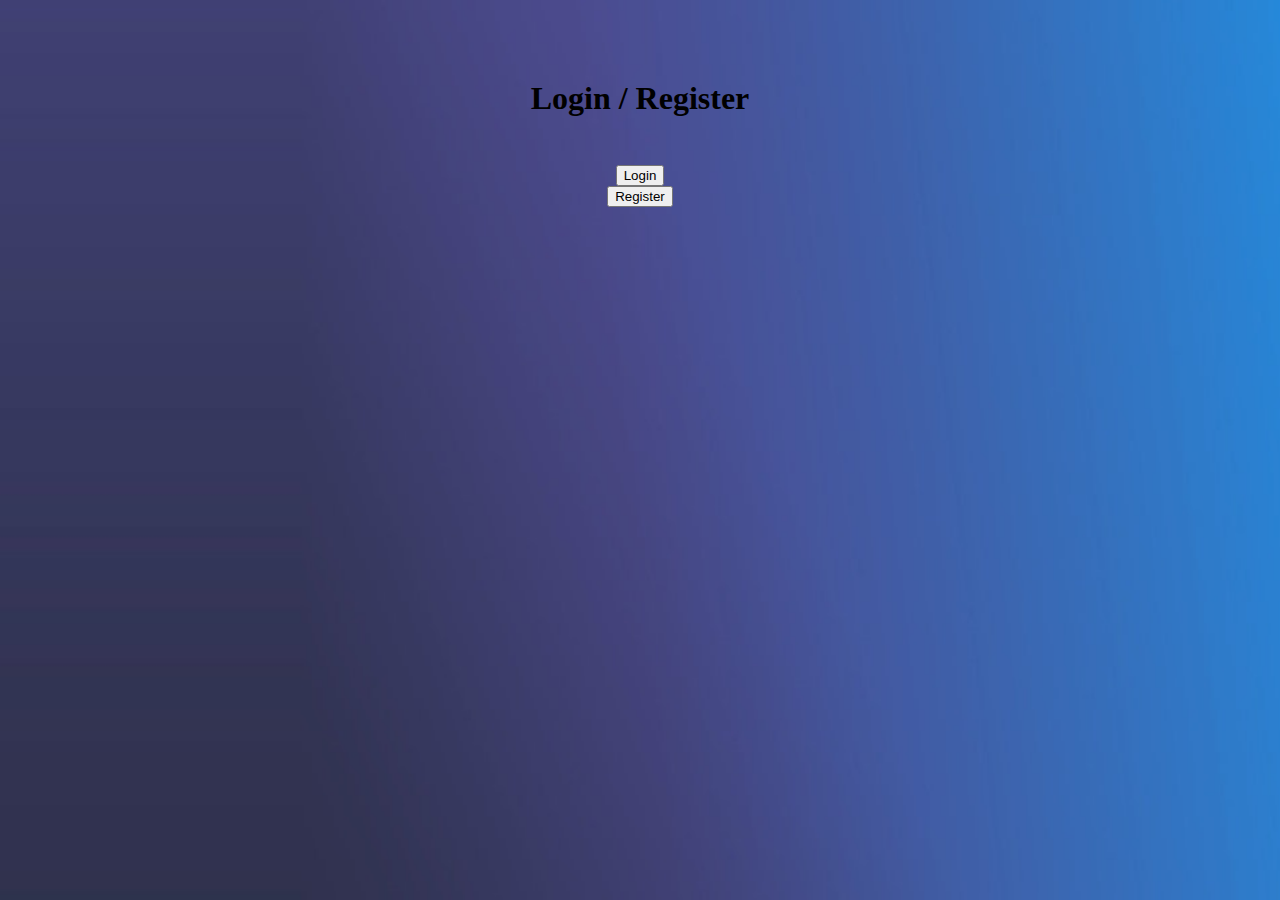
==== index.html @ dc08acab "First Commit" ====
<!DOCTYPE html>
<html>
<head>
  <title>Notes App</title>

  <!-- CSS only -->
  <link rel="stylesheet" href="indexstyle.css">
  <link rel="stylesheet" href="https://cdn.jsdelivr.net/npm/bootstrap@4.5.3/dist/css/bootstrap.min.css" integrity="sha384-TX8t27EcRE3e/ihU7zmQxVncDAy5uIKz4rEkgIXeMed4M0jlfIDPvg6uqKI2xXr2" crossorigin="anonymous">
  <link rel="stylesheet" type="text/css" href="https://stackpath.bootstrapcdn.com/font-awesome/4.7.0/css/font-awesome.min.css">
  
  <!-- jQuery and JS Bundle w/ Popper.js -->
  <script src="https://code.jquery.com/jquery-3.5.1.min.js" integrity="sha256-9/aliU8dGd2tb6OSsuzixeV4y/faTqgFtohetphbbj0=" crossorigin="anonymous"></script>
  <script src="https://cdn.jsdelivr.net/npm/bootstrap@4.5.3/dist/js/bootstrap.bundle.min.js" integrity="sha384-ho+j7jyWK8fNQe+A12Hb8AhRq26LrZ/JpcUGGOn+Y7RsweNrtN/tE3MoK7ZeZDyx" crossorigin="anonymous"></script>
  
  <script type="text/javascript" src="app.js"></script>

</head>

<body>

<h1 class="heading" style="text-align: center; margin-bottom: 3rem;">Login / Register</h1>

<div style="text-align: center;">
  <form action="login.html" method="post">
    <div class="form-group">
      <button type="login1" name ="login1" class="btn btn-primary">Login</button>
    </div>
  </form>
  <form action="" method="post">
    <div class="form-group">
      <button type="register1" name ="register1" class="btn btn-primary">Register</button>
    </div>
  </form>
</div>

</body>
</html>
---- indexstyle.css ----
.heading{
	text-align: center;
	margin-top: 5rem;
}
body{
  background-image: url('bg_image_esdeath.jpg');
  background-repeat: no-repeat;
  background-attachment: fixed;
  background-size: cover;
}
.alert{
	padding: 20px;
	background-color: gray;
	color: white;
	margin-bottom: 15px;
}

.closebtn{
	margin-left: 15px;
	color: white;
	font-weight: bold;
	float: right;
	font-size: 22px;
	line-height: 20px;
	cursor: pointer;
	transition: 0.3s;
}
.closebtn:hover{
	color: black;
}
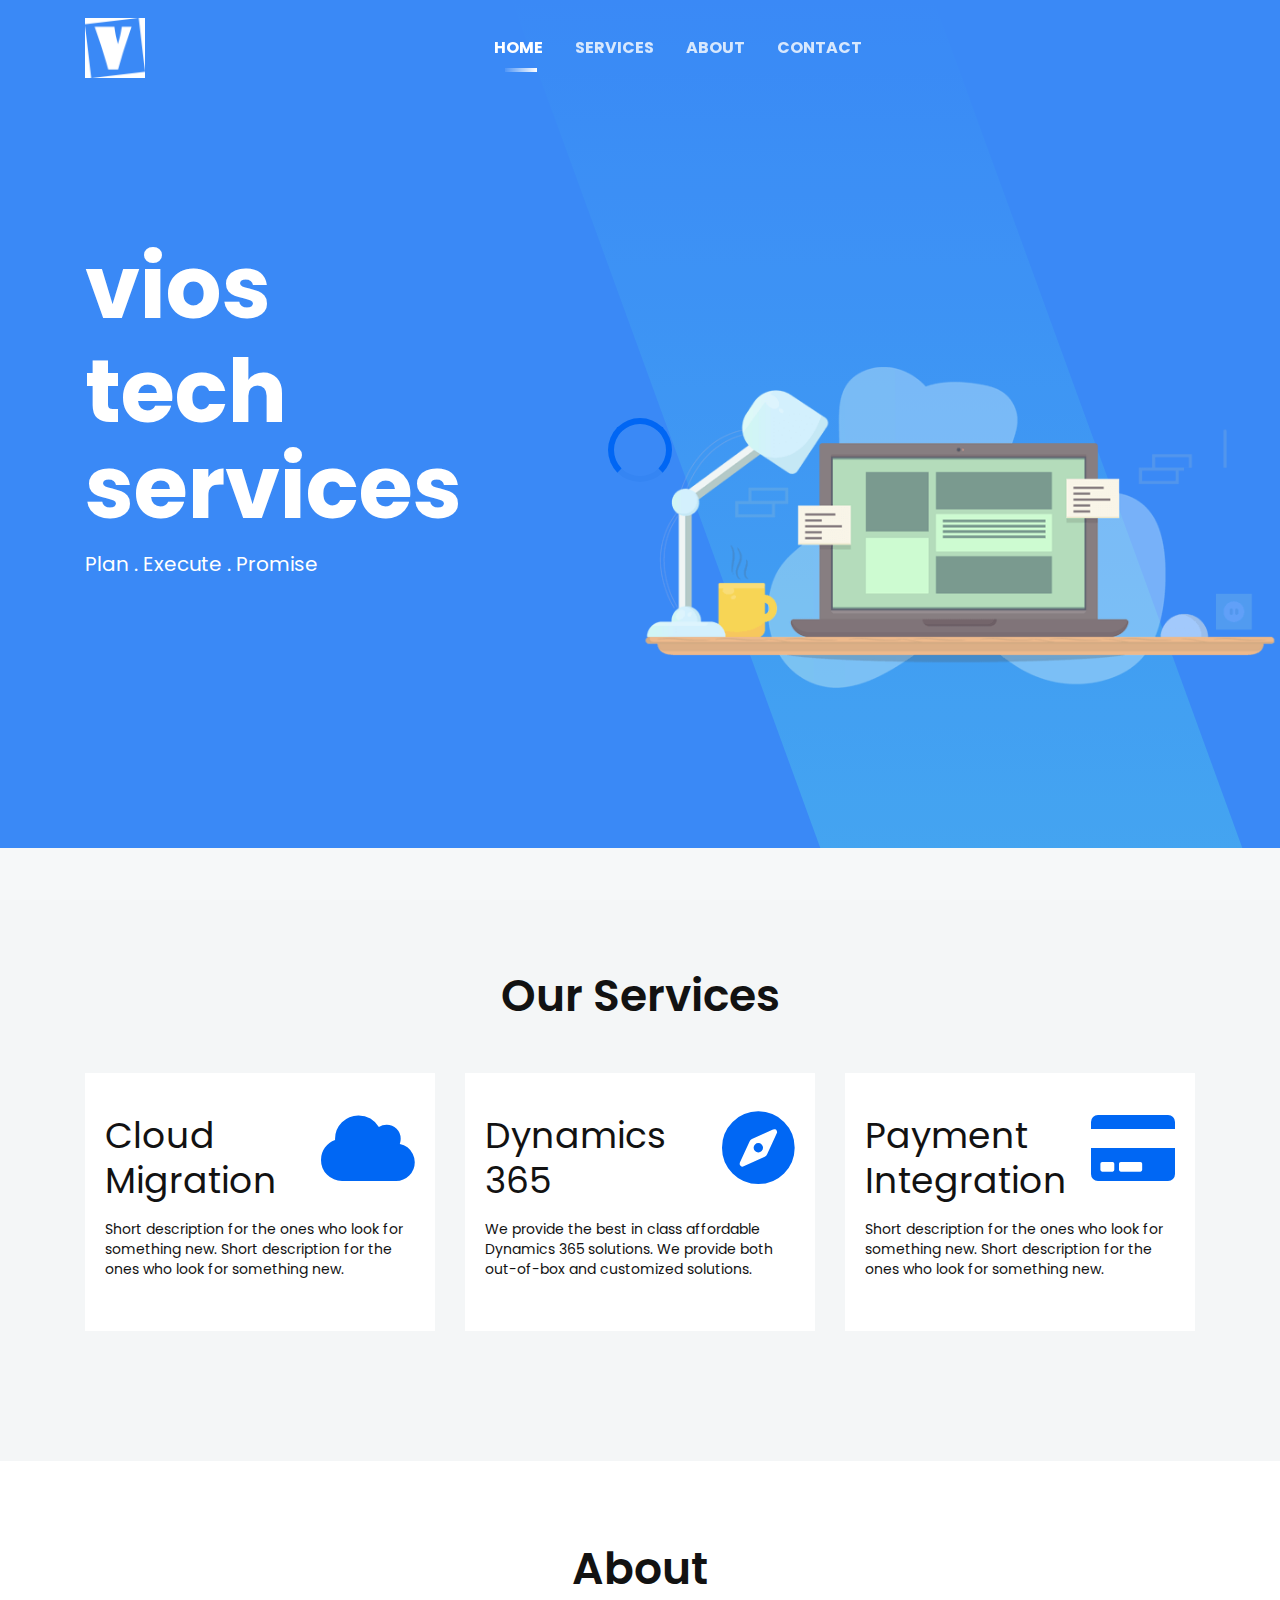
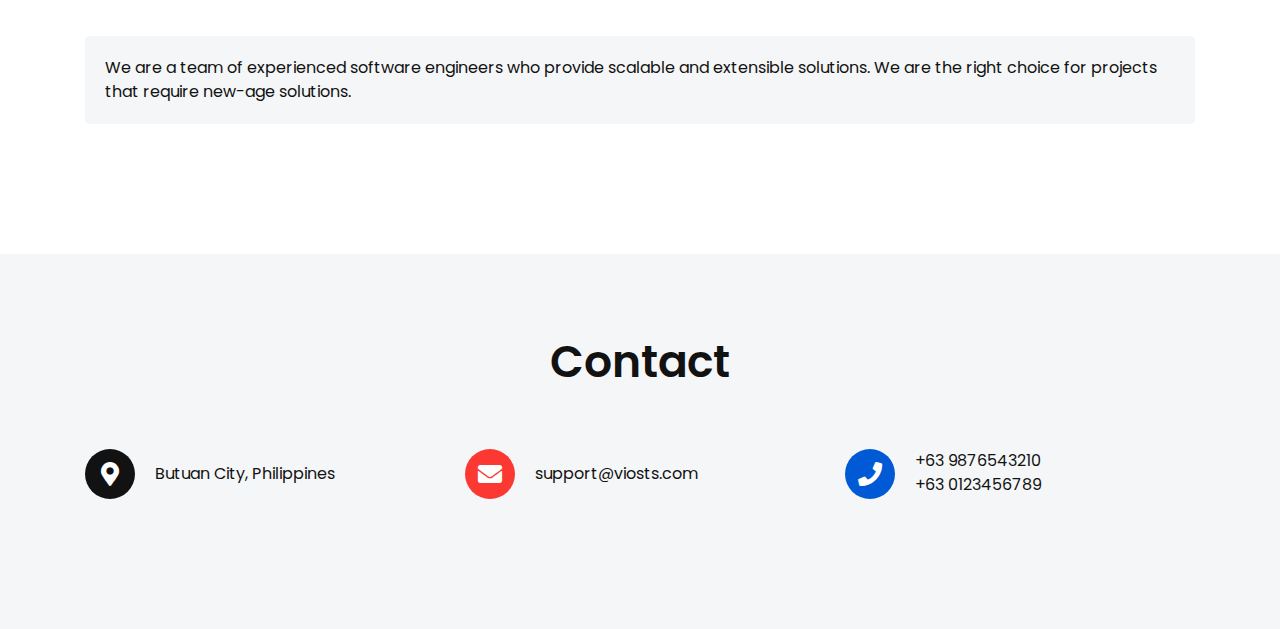
==== commit d3e5dd26: "big changes" ====
--- a/index.html
+++ b/index.html
@@ -1,37 +1,463 @@
-<!DOCTYPE html>
-<html>
-<head>
-  <title>Notes App</title>
-
-  <!-- CSS only -->
-  <link rel="stylesheet" href="indexstyle.css">
-  <link rel="stylesheet" href="https://cdn.jsdelivr.net/npm/bootstrap@4.5.3/dist/css/bootstrap.min.css" integrity="sha384-TX8t27EcRE3e/ihU7zmQxVncDAy5uIKz4rEkgIXeMed4M0jlfIDPvg6uqKI2xXr2" crossorigin="anonymous">
-  <link rel="stylesheet" type="text/css" href="https://stackpath.bootstrapcdn.com/font-awesome/4.7.0/css/font-awesome.min.css">
-  
-  <!-- jQuery and JS Bundle w/ Popper.js -->
-  <script src="https://code.jquery.com/jquery-3.5.1.min.js" integrity="sha256-9/aliU8dGd2tb6OSsuzixeV4y/faTqgFtohetphbbj0=" crossorigin="anonymous"></script>
-  <script src="https://cdn.jsdelivr.net/npm/bootstrap@4.5.3/dist/js/bootstrap.bundle.min.js" integrity="sha384-ho+j7jyWK8fNQe+A12Hb8AhRq26LrZ/JpcUGGOn+Y7RsweNrtN/tE3MoK7ZeZDyx" crossorigin="anonymous"></script>
-  
-  <script type="text/javascript" src="app.js"></script>
-
-</head>
-
-<body>
-
-<h1 class="heading" style="text-align: center; margin-bottom: 3rem;">Login / Register</h1>
-
-<div style="text-align: center;">
-  <form action="login.html" method="post">
-    <div class="form-group">
-      <button type="login1" name ="login1" class="btn btn-primary">Login</button>
-    </div>
-  </form>
-  <form action="" method="post">
-    <div class="form-group">
-      <button type="register1" name ="register1" class="btn btn-primary">Register</button>
-    </div>
-  </form>
-</div>
-
-</body>
-</html>+<!doctype html>
+<html class="no-js" lang="en">
+
+<head>
+    <!-- Global site tag (gtag.js) - Google Analytics -->
+    <script async src="https://www.googletagmanager.com/gtag/js?id=UA-61542637-3"></script>
+    <script>
+        window.dataLayer = window.dataLayer || [];
+        function gtag() { dataLayer.push(arguments); }
+        gtag('js', new Date());
+        gtag('config', 'UA-61542637-3');
+    </script>
+
+    <meta name="msvalidate.01" content="870D8CA50B6F1B51A962D0382AE156C8" />
+    <meta property="og:site_name" content="Teknaq" />
+    <meta property="og:type" content="website" />
+    <meta property="og:title" content="Teknaq Consulting" />
+    <meta property="og:url" content="https://teknaq.com" />
+
+    <meta name="twitter:card" content="summary" />
+    <meta name="twitter:site" content="@teknaq" />
+    <meta name="twitter:title" content="Teknaq Consulting" />
+    <meta name="twitter:url" content="https://twitter.com/teknaq" />
+
+    <script type="application/ld+json">
+        {
+            "@context": "https://schema.org",
+            "@type": "Website",
+            "publisher": {
+            "@type": "Organization",
+                "name": "Vios Computer Services",
+                "logo": "https://teknaq.com/assets/images/logo/blue.png"
+            },
+            "url": "https://teknaq.com/",
+            "mainEntityOfPage": {
+                "@type": "WebPage",
+                "@id": "https://teknaq.com"
+            }
+        }
+    </script>
+
+    <meta charset="utf-8">
+
+    <!--====== Title ======-->
+    <title>Vios Tech Services</title>
+
+    <meta name="description" content="">
+    <meta name="viewport" content="width=device-width, initial-scale=1">
+
+    <!--====== Favicon Icon ======-->
+    <link rel="apple-touch-icon" sizes="180x180" href="/assets/favicons/apple-touch-icon.png?v=LbzA9pE63M">
+    <link rel="icon" type="image/png" sizes="32x32" href="/assets/favicons/favicon-32x32.png?v=LbzA9pE63M">
+    <link rel="icon" type="image/png" sizes="16x16" href="/assets/favicons/favicon-16x16.png?v=LbzA9pE63M">
+    <link rel="manifest" href="/assets/favicons/site.webmanifest?v=LbzA9pE63M">
+    <link rel="mask-icon" href="/assets/favicons/safari-pinned-tab.svg?v=LbzA9pE63M" color="#5bbad5">
+    <link rel="shortcut icon" href="/assets/favicons/favicon.ico?v=LbzA9pE63M">
+    <meta name="msapplication-TileColor" content="#2d89ef">
+    <meta name="msapplication-config" content="/assets/favicons/browserconfig.xml?v=LbzA9pE63M">
+    <meta name="theme-color" content="#ffffff">
+
+    <!--====== Magnific Popup CSS ======-->
+    <link rel="stylesheet" href="assets/css/magnific-popup.css">
+
+    <!--====== Slick CSS ======-->
+    <link rel="stylesheet" href="assets/css/slick.css">
+
+    <!--====== Line Icons CSS ======-->
+    <!-- <link rel="stylesheet" href="assets/css/LineIcons.css"> -->
+
+    <link rel="stylesheet" href="assets/css/fontawesome.min.css">
+
+    <!--====== Bootstrap CSS ======-->
+    <link rel="stylesheet" href="assets/css/bootstrap.min.css">
+
+    <!--====== Default CSS ======-->
+    <link rel="stylesheet" href="assets/css/default.css?ts=20200321">
+
+    <!--====== Style CSS ======-->
+    <link rel="stylesheet" href="assets/css/style.css?ts=20200321">
+
+
+</head>
+
+<body>
+    <!--[if IE]>
+    <p class="browserupgrade">You are using an <strong>outdated</strong> browser. Please <a href="https://browsehappy.com/">upgrade your browser</a> to improve your experience and security.</p>
+  <![endif]-->
+
+    <!--====== PRELOADER PART START ======-->
+
+    <div class="preloader">
+        <div class="loader">
+            <div class="ytp-spinner">
+                <div class="ytp-spinner-container">
+                    <div class="ytp-spinner-rotator">
+                        <div class="ytp-spinner-left">
+                            <div class="ytp-spinner-circle"></div>
+                        </div>
+                        <div class="ytp-spinner-right">
+                            <div class="ytp-spinner-circle"></div>
+                        </div>
+                    </div>
+                </div>
+            </div>
+        </div>
+    </div>
+
+    <!--====== PRELOADER PART ENDS ======-->
+
+    <!--====== NAVBAR TWO PART START ======-->
+
+    <section class="navbar-area">
+        <div class="container">
+            <div class="row">
+                <div class="col-lg-12">
+                    <nav class="navbar navbar-expand-lg">
+
+                        <a class="navbar-brand" href="#">
+                            <img src="assets/images/logo/white.png" alt="Logo" style="width: 60px;">
+                        </a>
+
+                        <button class="navbar-toggler" type="button" data-toggle="collapse" data-target="#navbarTwo"
+                            aria-controls="navbarTwo" aria-expanded="false" aria-label="Toggle navigation">
+                            <span class="toggler-icon"></span>
+                            <span class="toggler-icon"></span>
+                            <span class="toggler-icon"></span>
+                        </button>
+
+                        <div class="collapse navbar-collapse sub-menu-bar" id="navbarTwo">
+                            <ul class="navbar-nav m-auto">
+                                <li class="nav-item active"><a class="page-scroll" href="#home">home</a></li>
+                                <li class="nav-item"><a class="page-scroll" href="#services">Services</a></li>
+                                <li class="nav-item"><a class="page-scroll" href="#about">About</a></li>
+                                <li class="nav-item"><a class="page-scroll" href="#contact">Contact</a></li>
+                            </ul>
+                        </div>
+
+                    </nav>
+                </div>
+            </div> <!-- row -->
+        </div> <!-- container -->
+    </section>
+
+    <!--====== NAVBAR TWO PART ENDS ======-->
+
+    <!--====== SLIDER PART START ======-->
+
+    <section id="home" class="slider_area">
+        <div id="carouselThree" class="carousel slide" data-ride="carousel">
+            <div class="carousel-inner">
+                <div class="carousel-item active">
+                    <div class="container">
+                        <div class="row">
+                            <div class="col-lg-6">
+                                <div class="slider-content">
+                                    <h1 class="title">vios</h1>
+                                    <h1 class="title mt-2">tech services</h1>
+                                    <p class="text">Plan . Execute . Promise
+                                        <br />
+                                        <br />
+                                        <br />
+                                        <br />
+                                    </p>
+                                </div>
+                            </div>
+                        </div> <!-- row -->
+                    </div> <!-- container -->
+                    <div class="slider-image-box d-none d-lg-flex align-items-end">
+                        <div class="slider-image">
+                            <img src="assets/images/slider/2.png?ts=20200315" alt="teknaq">
+                        </div> <!-- slider-imgae -->
+                    </div> <!-- slider-imgae box -->
+                </div> <!-- carousel-item -->
+
+            </div>
+        </div>
+    </section>
+
+    <!--====== SLIDER PART ENDS ======-->
+
+    <!--====== SERVICES START ======-->
+
+    <section id="services" class="features-area">
+        <div class="container">
+            <div class="row justify-content-center">
+                <div class="col-lg-6 col-md-10">
+                    <div class="section-title text-center pb-10">
+                        <h3 class="title">Our Services</h3>
+                    </div> <!-- row -->
+                </div>
+            </div> <!-- row -->
+            <div class="row justify-content-center">
+                <div class="col-lg-4 col-md-7 col-sm-9">
+                    <div class="single-features mt-40">
+                        <div class="features-title-icon d-flex justify-content-between">
+                            <h4 class="features-title"><a href="#">Cloud Migration</a></h4>
+                            <div class="features-icon">
+                                <i class="fas fa-cloud"></i>
+                            </div>
+                        </div>
+                        <div class="features-content">
+                            <p class="text">Short description for the ones who look for something new. Short description
+                                for the ones who look for something new.</p>
+                        </div>
+                    </div> <!-- single features -->
+                </div>
+                <div class="col-lg-4 col-md-7 col-sm-9">
+                    <div class="single-features mt-40">
+                        <div class="features-title-icon d-flex justify-content-between">
+                            <h4 class="features-title"><a href="#">Dynamics 365</a></h4>
+                            <div class="features-icon">
+                                <i class="fas fa-compass"></i>
+                            </div>
+                        </div>
+                        <div class="features-content">
+                            <p class="text">We provide the best in class affordable Dynamics 365
+                                solutions. We provide both out-of-box and customized solutions.</p>
+                        </div>
+                    </div> <!-- single features -->
+                </div>
+                <div class="col-lg-4 col-md-7 col-sm-9">
+                    <div class="single-features mt-40">
+                        <div class="features-title-icon d-flex justify-content-between">
+                            <h4 class="features-title"><a href="#">Payment Integration</a></h4>
+                            <div class="features-icon">
+                                <i class="fas fa-credit-card"></i>
+                            </div>
+                        </div>
+                        <div class="features-content">
+                            <p class="text">Short description for the ones who look for something new. Short description
+                                for the ones who look for something new.</p>
+                        </div>
+                    </div> <!-- single features -->
+                </div>
+            </div> <!-- row -->
+        </div> <!-- container -->
+    </section>
+
+    <!--====== SERVICES ENDS ======-->
+
+
+    <!--====== ABOUT PART START ======-->
+
+    <section id="about" class="about-area">
+        <div class="container">
+            <div class="row justify-content-center">
+                <div class="col-lg-6 col-md-10">
+                    <div class="section-title text-center pb-10">
+                        <h3 class="title">About</h3>
+                    </div>
+                </div>
+            </div>
+
+            <div class="about-info pt-30">
+                <div class="row">
+                    <div class="col">
+                        <div class="card" style="background-color: #f4f6f7; border-width: 0px;">
+                            <div class="card-body">
+                                <p class="text justify-content-center">
+                                    We are a team of experienced software engineers who provide scalable and extensible solutions. We are the right choice for projects that require new-age
+                                    solutions.
+                                </p>
+                            </div>
+                        </div>
+                    </div>
+                </div>
+            </div>
+
+        </div> <!-- container -->
+    </section>
+
+    <!--====== ABOUT PART ENDS ======-->
+
+    <!--====== CONTACT PART START ======-->
+
+    <section id="contact" class="contact-area">
+        <div class="container">
+            <div class="row justify-content-center">
+                <div class="col-lg-6 col-md-10">
+                    <div class="section-title text-center">
+                        <h3 class="title">Contact</h3>
+                    </div>
+                </div>
+            </div>
+
+            <div class="contact-info pt-30">
+                <div class="row">
+                    <div class="col-lg-4 col-md-6">
+                        <div class="single-contact-info contact-color-1 mt-30 d-flex ">
+                            <div class="contact-info-icon">
+                                <i class="fas fa-map-marker-alt"></i>
+                            </div>
+                            <div class="contact-info-content media-body">
+                                <p class="text">Butuan City, Philippines</p>
+                            </div>
+                        </div>
+                    </div>
+                    <div class="col-lg-4 col-md-6">
+                        <div class="single-contact-info contact-color-2 mt-30 d-flex ">
+                            <div class="contact-info-icon">
+                                <i class="fas fa-envelope"></i>
+                            </div>
+                            <div class="contact-info-content media-body">
+                                <p class="text mail-js-write"></p>
+                            </div>
+                        </div>
+                    </div>
+                    <div class="col-lg-4 col-md-6">
+                        <div class="single-contact-info contact-color-3 mt-30 d-flex ">
+                            <div class="contact-info-icon">
+                                <i class="fas fa-phone">
+                                </i>
+                            </div>
+                            <div class="contact-info-content media-body" style="display:initial">
+                                <p class="text phone1-js-write"></p>
+                                <p class="text phone2-js-write"></p>
+                            </div>
+                        </div>
+                    </div>
+                </div>
+            </div> <!-- contact info -->
+
+            <!--
+            <div class="row">
+                <div class="col-lg-12">
+                    <div class="contact-wrapper form-style-two pt-100">
+                        <h4 class="contact-title pb-10"><i class="far fa-envelope"></i> Leave <span>a Message.</span>
+                        </h4>
+
+                        <form id="contact-form" action="assets/contact.php" method="post">
+                            <div class="row">
+                                <div class="col-md-6">
+                                    <div class="form-input mt-25">
+                                        <label>Name</label>
+                                        <div class="input-items default">
+                                            <input name="name" type="text" placeholder="Name">
+                                            <i class="far fa-user"></i>
+                                        </div>
+                                    </div>
+                                </div>
+
+                                <div class="col-md-6">
+                                    <div class="form-input mt-25">
+                                        <label>Email</label>
+                                        <div class="input-items default">
+                                            <input type="email" name="email" placeholder="Email">
+                                            <i class="far fa-envelope"></i>
+                                        </div>
+                                    </div>
+                                </div>
+
+                                <div class="col-md-12">
+                                    <div class="form-input mt-25">
+                                        <label>Message</label>
+                                        <div class="input-items default">
+                                            <textarea name="message" placeholder="Message"></textarea>
+                                            <i class="far fa-edit"></i>
+                                        </div>
+                                    </div>
+                                </div>
+                                <p class="form-message"></p>
+                                <div class="col-md-12">
+                                    <div class="form-input light-rounded-buttons mt-30">
+                                        <button class="main-btn light-rounded-two">Send Message</button>
+                                    </div>
+                                </div>
+                            </div>
+                        </form>
+                    </div>
+                </div>
+            </div>
+            -->
+        </div> <!-- container -->
+    </section>
+
+    <!--====== CONTACT PART ENDS ======-->
+
+    <!--====== FOOTER PART START ======-->
+    <!--
+    <section class="footer-area footer-dark">
+        <div class="container">
+            <div class="row justify-content-center">
+                <div class="col-lg-6">
+                    <div class="footer-logo text-center">
+                        <a class="mt-30" href="index.html"><img src="assets/images/logo/white.png" alt="Logo"
+                                style="width: 60px;"></a> 
+                    </div> 
+                    <ul class="social text-center mt-60">
+                        <li><a href="https://www.linkedin.com/company/teknaq" target="_blank"><i
+                                    class="fab fa-linkedin"></i></a></li>
+                        <li><a href="https://www.twitter.com/teknaq" target="_blank"><i class="fab fa-twitter"></i></a>
+                        </li>
+                    </ul>
+                    <div class="footer-support text-center">
+                        <span class="number phone1-js-write"></span>
+                        <span class="number phone2-js-write"></span>
+                        <span class="mail-js-write"></span>
+                    </div>
+                    <div class="copyright text-center mt-35">
+                        <p class="text">Designed by <a href="https://uideck.com" rel="nofollow">UIdeck</a> and
+                            Built-with <a rel="nofollow" href="https://ayroui.com">Ayro UI</a> </p>
+                    </div>
+                </div>
+            </div> 
+        </div> 
+    </section>
+    -->
+
+    <!--====== FOOTER PART ENDS ======-->
+
+    <!--====== BACK TOP TOP PART START ======-->
+
+    <a href="#" class="back-to-top"><i class="fas fa-chevron-up"></i></a>
+
+    <!--====== BACK TOP TOP PART ENDS ======-->
+
+    <!--====== PART START ======-->
+
+    <!--
+    <section class="">
+        <div class="container">
+            <div class="row">
+                <div class="col-lg-">
+                    
+                </div>
+            </div>
+        </div>
+    </section>
+-->
+
+    <!--====== PART ENDS ======-->
+
+    <!--====== Jquery js ======-->
+    <script src="assets/js/vendor/jquery-1.12.4.min.js"></script>
+    <script src="assets/js/vendor/modernizr-3.7.1.min.js"></script>
+
+    <!--====== Bootstrap js ======-->
+    <script src="assets/js/popper.min.js"></script>
+    <script src="assets/js/bootstrap.min.js"></script>
+
+    <!--====== Slick js ======-->
+    <script src="assets/js/slick.min.js"></script>
+
+    <!--====== Magnific Popup js ======-->
+    <script src="assets/js/jquery.magnific-popup.min.js"></script>
+
+    <!--====== Ajax Contact js ======-->
+    <script src="assets/js/ajax-contact.js"></script>
+
+    <!--====== Isotope js ======-->
+    <script src="assets/js/imagesloaded.pkgd.min.js"></script>
+    <script src="assets/js/isotope.pkgd.min.js"></script>
+
+    <!--====== Scrolling Nav js ======-->
+    <script src="assets/js/jquery.easing.min.js"></script>
+    <script src="assets/js/scrolling-nav.js"></script>
+
+    <!--====== Main js ======-->
+    <script src="assets/js/main.js?ts=20200422"></script>
+
+</body>
+
+</html>
--- a/assets/css/default.css
+++ b/assets/css/default.css
@@ -0,0 +1,936 @@
+/* Deafult Margin & Padding */
+/*-- Margin Top --*/
+.mt-2 {
+	margin-top: 2px;
+}
+.mt-5 {
+	margin-top: 5px;
+}
+.mt-10 {
+	margin-top: 10px;
+}
+.mt-15 {
+	margin-top: 15px;
+}
+.mt-20 {
+	margin-top: 20px;
+}
+.mt-25 {
+	margin-top: 25px;
+}
+.mt-30 {
+	margin-top: 30px;
+}
+.mt-35 {
+	margin-top: 35px;
+}
+.mt-40 {
+	margin-top: 40px;
+}
+.mt-45 {
+	margin-top: 45px;
+}
+.mt-50 {
+	margin-top: 50px;
+}
+.mt-55 {
+	margin-top: 55px;
+}
+.mt-60 {
+	margin-top: 60px;
+}
+.mt-65 {
+	margin-top: 65px;
+}
+.mt-70 {
+	margin-top: 70px;
+}
+.mt-75 {
+	margin-top: 75px;
+}
+.mt-80 {
+	margin-top: 80px;
+}
+.mt-85 {
+	margin-top: 85px;
+}
+.mt-90 {
+	margin-top: 90px;
+}
+.mt-95 {
+	margin-top: 95px;
+}
+.mt-100 {
+	margin-top: 100px;
+}
+.mt-105 {
+	margin-top: 105px;
+}
+.mt-110 {
+	margin-top: 110px;
+}
+.mt-115 {
+	margin-top: 115px;
+}
+.mt-120 {
+	margin-top: 120px;
+}
+.mt-125 {
+	margin-top: 125px;
+}
+.mt-130 {
+	margin-top: 130px;
+}
+.mt-135 {
+	margin-top: 135px;
+}
+.mt-140 {
+	margin-top: 140px;
+}
+.mt-145 {
+	margin-top: 145px;
+}
+.mt-150 {
+	margin-top: 150px;
+}
+.mt-155 {
+	margin-top: 155px;
+}
+.mt-160 {
+	margin-top: 160px;
+}
+.mt-165 {
+	margin-top: 165px;
+}
+.mt-170 {
+	margin-top: 170px;
+}
+.mt-175 {
+	margin-top: 175px;
+}
+.mt-180 {
+	margin-top: 180px;
+}
+.mt-185 {
+	margin-top: 185px;
+}
+.mt-190 {
+	margin-top: 190px;
+}
+.mt-195 {
+	margin-top: 195px;
+}
+.mt-200 {
+	margin-top: 200px;
+}
+/*-- Margin Bottom --*/
+
+.mb-5 {
+	margin-bottom: 5px;
+}
+.mb-10 {
+	margin-bottom: 10px;
+}
+.mb-15 {
+	margin-bottom: 15px;
+}
+.mb-20 {
+	margin-bottom: 20px;
+}
+.mb-25 {
+	margin-bottom: 25px;
+}
+.mb-30 {
+	margin-bottom: 30px;
+}
+.mb-35 {
+	margin-bottom: 35px;
+}
+.mb-40 {
+	margin-bottom: 40px;
+}
+.mb-45 {
+	margin-bottom: 45px;
+}
+.mb-50 {
+	margin-bottom: 50px;
+}
+.mb-55 {
+	margin-bottom: 55px;
+}
+.mb-60 {
+	margin-bottom: 60px;
+}
+.mb-65 {
+	margin-bottom: 65px;
+}
+.mb-70 {
+	margin-bottom: 70px;
+}
+.mb-75 {
+	margin-bottom: 75px;
+}
+.mb-80 {
+	margin-bottom: 80px;
+}
+.mb-85 {
+	margin-bottom: 85px;
+}
+.mb-90 {
+	margin-bottom: 90px;
+}
+.mb-95 {
+	margin-bottom: 95px;
+}
+.mb-100 {
+	margin-bottom: 100px;
+}
+.mb-105 {
+	margin-bottom: 105px;
+}
+.mb-110 {
+	margin-bottom: 110px;
+}
+.mb-115 {
+	margin-bottom: 115px;
+}
+.mb-120 {
+	margin-bottom: 120px;
+}
+.mb-125 {
+	margin-bottom: 125px;
+}
+.mb-130 {
+	margin-bottom: 130px;
+}
+.mb-135 {
+	margin-bottom: 135px;
+}
+.mb-140 {
+	margin-bottom: 140px;
+}
+.mb-145 {
+	margin-bottom: 145px;
+}
+.mb-150 {
+	margin-bottom: 150px;
+}
+.mb-155 {
+	margin-bottom: 155px;
+}
+.mb-160 {
+	margin-bottom: 160px;
+}
+.mb-165 {
+	margin-bottom: 165px;
+}
+.mb-170 {
+	margin-bottom: 170px;
+}
+.mb-175 {
+	margin-bottom: 175px;
+}
+.mb-180 {
+	margin-bottom: 180px;
+}
+.mb-185 {
+	margin-bottom: 185px;
+}
+.mb-190 {
+	margin-bottom: 190px;
+}
+.mb-195 {
+	margin-bottom: 195px;
+}
+.mb-200 {
+	margin-bottom: 200px;
+}
+/*-- margin left --*/
+.ml-5 {
+	margin-left: 5px;
+}
+.ml-10 {
+	margin-left: 10px;
+}
+.ml-15 {
+	margin-left: 15px;
+}
+.ml-20 {
+	margin-left: 20px;
+}
+.ml-25 {
+	margin-left: 25px;
+}
+.ml-30 {
+	margin-left: 30px;
+}
+.ml-35 {
+	margin-left: 35px;
+}
+.ml-40 {
+	margin-left: 40px;
+}
+.ml-45 {
+	margin-left: 45px;
+}
+.ml-50 {
+	margin-left: 50px;
+}
+.ml-55 {
+	margin-left: 55px;
+}
+.ml-60 {
+	margin-left: 60px;
+}
+.ml-65 {
+	margin-left: 65px;
+}
+.ml-70 {
+	margin-left: 70px;
+}
+.ml-75 {
+	margin-left: 75px;
+}
+.ml-80 {
+	margin-left: 80px;
+}
+.ml-85 {
+	margin-left: 85px;
+}
+.ml-90 {
+	margin-left: 90px;
+}
+.ml-95 {
+	margin-left: 95px;
+}
+.ml-100 {
+	margin-left: 100px;
+}
+.ml-105 {
+	margin-left: 105px;
+}
+.ml-110 {
+	margin-left: 110px;
+}
+.ml-115 {
+	margin-left: 115px;
+}
+.ml-120 {
+	margin-left: 120px;
+}
+.ml-125 {
+	margin-left: 125px;
+}
+.ml-130 {
+	margin-left: 130px;
+}
+.ml-135 {
+	margin-left: 135px;
+}
+.ml-140 {
+	margin-left: 140px;
+}
+.ml-145 {
+	margin-left: 145px;
+}
+.ml-150 {
+	margin-left: 150px;
+}
+.ml-155 {
+	margin-left: 155px;
+}
+.ml-160 {
+	margin-left: 160px;
+}
+.ml-165 {
+	margin-left: 165px;
+}
+.ml-170 {
+	margin-left: 170px;
+}
+.ml-175 {
+	margin-left: 175px;
+}
+.ml-180 {
+	margin-left: 180px;
+}
+.ml-185 {
+	margin-left: 185px;
+}
+.ml-190 {
+	margin-left: 190px;
+}
+.ml-195 {
+	margin-left: 195px;
+}
+.ml-200 {
+	margin-left: 200px;
+}
+/*-- margin right --*/
+.mr-5 {
+	margin-right: 5px;
+}
+.mr-10 {
+	margin-right: 10px;
+}
+.mr-15 {
+	margin-right: 15px;
+}
+.mr-20 {
+	margin-right: 20px;
+}
+.mr-25 {
+	margin-right: 25px;
+}
+.mr-30 {
+	margin-right: 30px;
+}
+.mr-35 {
+	margin-right: 35px;
+}
+.mr-40 {
+	margin-right: 40px;
+}
+.mr-45 {
+	margin-right: 45px;
+}
+.mr-50 {
+	margin-right: 50px;
+}
+.mr-55 {
+	margin-right: 55px;
+}
+.mr-60 {
+	margin-right: 60px;
+}
+.mr-65 {
+	margin-right: 65px;
+}
+.mr-70 {
+	margin-right: 70px;
+}
+.mr-75 {
+	margin-right: 75px;
+}
+.mr-80 {
+	margin-right: 80px;
+}
+.mr-85 {
+	margin-right: 85px;
+}
+.mr-90 {
+	margin-right: 90px;
+}
+.mr-95 {
+	margin-right: 95px;
+}
+.mr-100 {
+	margin-right: 100px;
+}
+.mr-105 {
+	margin-right: 105px;
+}
+.mr-110 {
+	margin-right: 110px;
+}
+.mr-115 {
+	margin-right: 115px;
+}
+.mr-120 {
+	margin-right: 120px;
+}
+.mr-125 {
+	margin-right: 125px;
+}
+.mr-130 {
+	margin-right: 130px;
+}
+.mr-135 {
+	margin-right: 135px;
+}
+.mr-140 {
+	margin-right: 140px;
+}
+.mr-145 {
+	margin-right: 145px;
+}
+.mr-150 {
+	margin-right: 150px;
+}
+.mr-155 {
+	margin-right: 155px;
+}
+.mr-160 {
+	margin-right: 160px;
+}
+.mr-165 {
+	margin-right: 165px;
+}
+.mr-170 {
+	margin-right: 170px;
+}
+.mr-175 {
+	margin-right: 175px;
+}
+.mr-180 {
+	margin-right: 180px;
+}
+.mr-185 {
+	margin-right: 185px;
+}
+.mr-190 {
+	margin-right: 190px;
+}
+.mr-195 {
+	margin-right: 195px;
+}
+.mr-200 {
+	margin-right: 200px;
+}
+
+
+/*-- Padding Top --*/
+
+.pt-5 {
+	padding-top: 5px;
+}
+.pt-10 {
+	padding-top: 10px;
+}
+.pt-15 {
+	padding-top: 15px;
+}
+.pt-20 {
+	padding-top: 20px;
+}
+.pt-25 {
+	padding-top: 25px;
+}
+.pt-30 {
+	padding-top: 30px;
+}
+.pt-35 {
+	padding-top: 35px;
+}
+.pt-40 {
+	padding-top: 40px;
+}
+.pt-45 {
+	padding-top: 45px;
+}
+.pt-50 {
+	padding-top: 50px;
+}
+.pt-55 {
+	padding-top: 55px;
+}
+.pt-60 {
+	padding-top: 60px;
+}
+.pt-65 {
+	padding-top: 65px;
+}
+.pt-70 {
+	padding-top: 70px;
+}
+.pt-75 {
+	padding-top: 75px;
+}
+.pt-80 {
+	padding-top: 80px;
+}
+.pt-85 {
+	padding-top: 85px;
+}
+.pt-90 {
+	padding-top: 90px;
+}
+.pt-95 {
+	padding-top: 95px;
+}
+.pt-100 {
+	padding-top: 100px;
+}
+.pt-105 {
+	padding-top: 105px;
+}
+.pt-110 {
+	padding-top: 110px;
+}
+.pt-115 {
+	padding-top: 115px;
+}
+.pt-120 {
+	padding-top: 120px;
+}
+.pt-125 {
+	padding-top: 125px;
+}
+.pt-130 {
+	padding-top: 130px;
+}
+.pt-135 {
+	padding-top: 135px;
+}
+.pt-140 {
+	padding-top: 140px;
+}
+.pt-145 {
+	padding-top: 145px;
+}
+.pt-150 {
+	padding-top: 150px;
+}
+.pt-155 {
+	padding-top: 155px;
+}
+.pt-160 {
+	padding-top: 160px;
+}
+.pt-165 {
+	padding-top: 165px;
+}
+.pt-170 {
+	padding-top: 170px;
+}
+.pt-175 {
+	padding-top: 175px;
+}
+.pt-180 {
+	padding-top: 180px;
+}
+.pt-185 {
+	padding-top: 185px;
+}
+.pt-190 {
+	padding-top: 190px;
+}
+.pt-195 {
+	padding-top: 195px;
+}
+.pt-200 {
+	padding-top: 200px;
+}
+/*-- Padding Bottom --*/
+
+.pb-5 {
+	padding-bottom: 5px;
+}
+.pb-10 {
+	padding-bottom: 10px;
+}
+.pb-15 {
+	padding-bottom: 15px;
+}
+.pb-20 {
+	padding-bottom: 20px;
+}
+.pb-25 {
+	padding-bottom: 25px;
+}
+.pb-30 {
+	padding-bottom: 30px;
+}
+.pb-35 {
+	padding-bottom: 35px;
+}
+.pb-40 {
+	padding-bottom: 40px;
+}
+.pb-45 {
+	padding-bottom: 45px;
+}
+.pb-50 {
+	padding-bottom: 50px;
+}
+.pb-55 {
+	padding-bottom: 55px;
+}
+.pb-60 {
+	padding-bottom: 60px;
+}
+.pb-65 {
+	padding-bottom: 65px;
+}
+.pb-70 {
+	padding-bottom: 70px;
+}
+.pb-75 {
+	padding-bottom: 75px;
+}
+.pb-80 {
+	padding-bottom: 80px;
+}
+.pb-85 {
+	padding-bottom: 85px;
+}
+.pb-90 {
+	padding-bottom: 90px;
+}
+.pb-95 {
+	padding-bottom: 95px;
+}
+.pb-100 {
+	padding-bottom: 100px;
+}
+.pb-105 {
+	padding-bottom: 105px;
+}
+.pb-110 {
+	padding-bottom: 110px;
+}
+.pb-115 {
+	padding-bottom: 115px;
+}
+.pb-120 {
+	padding-bottom: 120px;
+}
+.pb-125 {
+	padding-bottom: 125px;
+}
+.pb-130 {
+	padding-bottom: 130px;
+}
+.pb-135 {
+	padding-bottom: 135px;
+}
+.pb-140 {
+	padding-bottom: 140px;
+}
+.pb-145 {
+	padding-bottom: 145px;
+}
+.pb-150 {
+	padding-bottom: 150px;
+}
+.pb-155 {
+	padding-bottom: 155px;
+}
+.pb-160 {
+	padding-bottom: 160px;
+}
+.pb-165 {
+	padding-bottom: 165px;
+}
+.pb-170 {
+	padding-bottom: 170px;
+}
+.pb-175 {
+	padding-bottom: 175px;
+}
+.pb-180 {
+	padding-bottom: 180px;
+}
+.pb-185 {
+	padding-bottom: 185px;
+}
+.pb-190 {
+	padding-bottom: 190px;
+}
+.pb-195 {
+	padding-bottom: 195px;
+}
+.pb-200 {
+	padding-bottom: 200px;
+}
+
+/*-- Padding left --*/
+
+.pl-0 {
+	padding-left: 0px;
+}
+.pl-5 {
+	padding-left: 5px;
+}
+.pl-10 {
+	padding-left: 10px;
+}
+.pl-15 {
+	padding-left: 15px;
+}
+.pl-20 {
+	padding-left: 20px;
+}
+.pl-25 {
+	padding-left: 25px;
+}
+.pl-30 {
+	padding-left: 30px;
+}
+.pl-35 {
+	padding-left: 35px;
+}
+.pl-40 {
+	padding-left: 40px;
+}
+.pl-45 {
+	padding-left: 45px;
+}
+.pl-50 {
+	padding-left: 50px;
+}
+.pl-55 {
+	padding-left: 55px;
+}
+.pl-60 {
+	padding-left: 60px;
+}
+.pl-65 {
+	padding-left: 65px;
+}
+.pl-70 {
+	padding-left: 70px;
+}
+.pl-75 {
+	padding-left: 75px;
+}
+.pl-80 {
+	padding-left: 80px;
+}
+.pl-85 {
+	padding-left: 85px;
+}
+.pl-90 {
+	padding-left: 90px;
+}
+.pl-100 {
+	padding-left: 100px;
+}
+.pl-105 {
+	padding-left: 105px;
+}
+.pl-110 {
+	padding-left: 110px;
+}
+.pl-115 {
+	padding-left: 115px;
+}
+.pl-120 {
+	padding-left: 120px;
+}
+.pl-125 {
+	padding-left: 125px;
+}
+/*-- Padding right --*/
+
+.pr-0 {
+	padding-right: 0px;
+}
+.pr-5 {
+	padding-right: 5px;
+}
+.pr-10 {
+	padding-right: 10px;
+}
+.pr-15 {
+	padding-right: 15px;
+}
+.pr-20 {
+	padding-right: 20px;
+}
+.pr-25 {
+	padding-right: 25px;
+}
+.pr-30 {
+	padding-right: 30px;
+}
+.pr-35 {
+	padding-right: 35px;
+}
+.pr-40 {
+	padding-right: 40px;
+}
+.pr-45 {
+	padding-right: 45px;
+}
+.pr-50 {
+	padding-right: 50px;
+}
+.pr-55 {
+	padding-right: 55px;
+}
+.pr-60 {
+	padding-right: 60px;
+}
+.pr-65 {
+	padding-right: 65px;
+}
+.pr-70 {
+	padding-right: 70px;
+}
+.pr-75 {
+	padding-right: 75px;
+}
+.pr-80 {
+	padding-right: 80px;
+}
+.pr-85 {
+	padding-right: 85px;
+}
+.pr-90 {
+	padding-right: 90px;
+}
+.pr-95 {
+	padding-right: 95px;
+}
+.pr-100 {
+	padding-right: 100px;
+}
+.pr-105 {
+	padding-right: 105px;
+}
+/* Background Color */
+
+.gray-bg {
+	background: #f6f6f6;
+}
+.white-bg {
+	background: #fff;
+}
+.black-bg {
+	background: #222;
+}
+/* Color */
+
+.white {
+	color: #fff;
+}
+.black {
+	color: #222;
+}
+/* black overlay */
+
+[data-overlay] {
+	position: relative;
+}
+[data-overlay]::before {
+	background: #000 none repeat scroll 0 0;
+	content: "";
+	height: 100%;
+	left: 0;
+	position: absolute;
+	top: 0;
+	width: 100%;
+	z-index: 1;
+}
+[data-overlay="3"]::before {
+	opacity: 0.3;
+}
+[data-overlay="4"]::before {
+	opacity: 0.4;
+}
+[data-overlay="5"]::before {
+	opacity: 0.5;
+}
+[data-overlay="6"]::before {
+	opacity: 0.6;
+}
+[data-overlay="7"]::before {
+	opacity: 0.7;
+}
+[data-overlay="8"]::before {
+	opacity: 0.8;
+}
+[data-overlay="9"]::before {
+	opacity: 0.9;
+}--- a/assets/css/style.css
+++ b/assets/css/style.css
@@ -0,0 +1,4706 @@
+/*-----------------------------------------------------------------------------------
+
+    Template Name: Smash - Bootstrap Template
+    Template URI: uideck.com
+    Author: UIdeck
+    Version: 1.0
+
+-----------------------------------------------------------------------------------
+
+    CSS INDEX
+    ===================
+
+    01. Theme default CSS
+	02. Header
+    03. Hero
+	04. Footer
+
+-----------------------------------------------------------------------------------*/
+/*===========================
+      01.COMMON css 
+===========================*/
+@import url("https://fonts.googleapis.com/css?family=Poppins:300,400,500,600,700,800");
+
+body {
+  font-family: "Poppins", sans-serif;
+  font-weight: normal;
+  font-style: normal;
+  color: #121212;
+}
+
+* {
+  margin: 0;
+  padding: 0;
+  -webkit-box-sizing: border-box;
+  -moz-box-sizing: border-box;
+  box-sizing: border-box;
+}
+
+img {
+  max-width: 100%;
+}
+
+a:focus,
+input:focus,
+textarea:focus,
+button:focus {
+  text-decoration: none;
+  outline: none;
+}
+
+a:focus,
+a:hover {
+  text-decoration: none;
+}
+
+i,
+span,
+a {
+  display: inline-block;
+}
+
+h1,
+h2,
+h3,
+h4,
+h5,
+h6 {
+  font-family: "Poppins", sans-serif;
+  font-weight: 600;
+  color: #121212;
+  margin: 0px;
+}
+
+h1 {
+  font-size: 48px;
+}
+
+h2 {
+  font-size: 36px;
+}
+
+h3 {
+  font-size: 28px;
+}
+
+h4 {
+  font-size: 22px;
+}
+
+h5 {
+  font-size: 18px;
+}
+
+h6 {
+  font-size: 16px;
+}
+
+ul,
+ol {
+  margin: 0px;
+  padding: 0px;
+  list-style-type: none;
+}
+
+p {
+  font-size: 16px;
+  font-weight: 400;
+  line-height: 24px;
+  color: #121212;
+  margin: 0px;
+}
+
+.bg_cover {
+  background-position: center center;
+  background-size: cover;
+  background-repeat: no-repeat;
+  width: 100%;
+  height: 100%;
+}
+
+/*===== All Slick Slide Outline Style =====*/
+.slick-slide {
+  outline: 0;
+}
+
+/*===== All Section Title Style =====*/
+.section-title .title {
+  font-size: 44px;
+  font-weight: 600;
+  color: #121212;
+  line-height: 55px;
+}
+
+@media (max-width: 767px) {
+  .section-title .title {
+    font-size: 30px;
+    line-height: 35px;
+  }
+}
+
+.section-title .text {
+  font-size: 16px;
+  line-height: 24px;
+  color: #6c6c6c;
+  margin-top: 24px;
+}
+
+/*===== All Preloader Style =====*/
+.preloader {
+  /* Body Overlay */
+  position: fixed;
+  top: 0;
+  left: 0;
+  display: table;
+  height: 100%;
+  width: 100%;
+  /* Change Background Color */
+  background: #fff;
+  z-index: 99999;
+}
+
+.preloader .loader {
+  display: table-cell;
+  vertical-align: middle;
+  text-align: center;
+}
+
+.preloader .loader .ytp-spinner {
+  position: absolute;
+  left: 50%;
+  top: 50%;
+  width: 64px;
+  margin-left: -32px;
+  z-index: 18;
+  pointer-events: none;
+}
+
+.preloader .loader .ytp-spinner .ytp-spinner-container {
+  pointer-events: none;
+  position: absolute;
+  width: 100%;
+  padding-bottom: 100%;
+  top: 50%;
+  left: 50%;
+  margin-top: -50%;
+  margin-left: -50%;
+  -webkit-animation: ytp-spinner-linspin 1568.23529647ms linear infinite;
+  -moz-animation: ytp-spinner-linspin 1568.23529647ms linear infinite;
+  -o-animation: ytp-spinner-linspin 1568.23529647ms linear infinite;
+  animation: ytp-spinner-linspin 1568.23529647ms linear infinite;
+}
+
+.preloader .loader .ytp-spinner .ytp-spinner-container .ytp-spinner-rotator {
+  position: absolute;
+  width: 100%;
+  height: 100%;
+  -webkit-animation: ytp-spinner-easespin 5332ms cubic-bezier(0.4, 0, 0.2, 1) infinite both;
+  -moz-animation: ytp-spinner-easespin 5332ms cubic-bezier(0.4, 0, 0.2, 1) infinite both;
+  -o-animation: ytp-spinner-easespin 5332ms cubic-bezier(0.4, 0, 0.2, 1) infinite both;
+  animation: ytp-spinner-easespin 5332ms cubic-bezier(0.4, 0, 0.2, 1) infinite both;
+}
+
+.preloader .loader .ytp-spinner .ytp-spinner-container .ytp-spinner-rotator .ytp-spinner-left {
+  position: absolute;
+  top: 0;
+  left: 0;
+  bottom: 0;
+  overflow: hidden;
+  right: 50%;
+}
+
+.preloader .loader .ytp-spinner .ytp-spinner-container .ytp-spinner-rotator .ytp-spinner-right {
+  position: absolute;
+  top: 0;
+  right: 0;
+  bottom: 0;
+  overflow: hidden;
+  left: 50%;
+}
+
+.preloader .loader .ytp-spinner-circle {
+  box-sizing: border-box;
+  position: absolute;
+  width: 200%;
+  height: 100%;
+  border-style: solid;
+  /* Spinner Color */
+  border-color: #0067f4 #0067f4 #e9ecef;
+  border-radius: 50%;
+  border-width: 6px;
+}
+
+.preloader .loader .ytp-spinner-left .ytp-spinner-circle {
+  left: 0;
+  right: -100%;
+  border-right-color: #e9ecef;
+  -webkit-animation: ytp-spinner-left-spin 1333ms cubic-bezier(0.4, 0, 0.2, 1) infinite both;
+  -moz-animation: ytp-spinner-left-spin 1333ms cubic-bezier(0.4, 0, 0.2, 1) infinite both;
+  -o-animation: ytp-spinner-left-spin 1333ms cubic-bezier(0.4, 0, 0.2, 1) infinite both;
+  animation: ytp-spinner-left-spin 1333ms cubic-bezier(0.4, 0, 0.2, 1) infinite both;
+}
+
+.preloader .loader .ytp-spinner-right .ytp-spinner-circle {
+  left: -100%;
+  right: 0;
+  border-left-color: #e9ecef;
+  -webkit-animation: ytp-right-spin 1333ms cubic-bezier(0.4, 0, 0.2, 1) infinite both;
+  -moz-animation: ytp-right-spin 1333ms cubic-bezier(0.4, 0, 0.2, 1) infinite both;
+  -o-animation: ytp-right-spin 1333ms cubic-bezier(0.4, 0, 0.2, 1) infinite both;
+  animation: ytp-right-spin 1333ms cubic-bezier(0.4, 0, 0.2, 1) infinite both;
+}
+
+/* Preloader Animations */
+@-webkit-keyframes ytp-spinner-linspin {
+  to {
+    -webkit-transform: rotate(360deg);
+    -moz-transform: rotate(360deg);
+    -ms-transform: rotate(360deg);
+    -o-transform: rotate(360deg);
+    transform: rotate(360deg);
+  }
+}
+
+@keyframes ytp-spinner-linspin {
+  to {
+    -webkit-transform: rotate(360deg);
+    -moz-transform: rotate(360deg);
+    -ms-transform: rotate(360deg);
+    -o-transform: rotate(360deg);
+    transform: rotate(360deg);
+  }
+}
+
+@-webkit-keyframes ytp-spinner-easespin {
+  12.5% {
+    -webkit-transform: rotate(135deg);
+    -moz-transform: rotate(135deg);
+    -ms-transform: rotate(135deg);
+    -o-transform: rotate(135deg);
+    transform: rotate(135deg);
+  }
+
+  25% {
+    -webkit-transform: rotate(270deg);
+    -moz-transform: rotate(270deg);
+    -ms-transform: rotate(270deg);
+    -o-transform: rotate(270deg);
+    transform: rotate(270deg);
+  }
+
+  37.5% {
+    -webkit-transform: rotate(405deg);
+    -moz-transform: rotate(405deg);
+    -ms-transform: rotate(405deg);
+    -o-transform: rotate(405deg);
+    transform: rotate(405deg);
+  }
+
+  50% {
+    -webkit-transform: rotate(540deg);
+    -moz-transform: rotate(540deg);
+    -ms-transform: rotate(540deg);
+    -o-transform: rotate(540deg);
+    transform: rotate(540deg);
+  }
+
+  62.5% {
+    -webkit-transform: rotate(675deg);
+    -moz-transform: rotate(675deg);
+    -ms-transform: rotate(675deg);
+    -o-transform: rotate(675deg);
+    transform: rotate(675deg);
+  }
+
+  75% {
+    -webkit-transform: rotate(810deg);
+    -moz-transform: rotate(810deg);
+    -ms-transform: rotate(810deg);
+    -o-transform: rotate(810deg);
+    transform: rotate(810deg);
+  }
+
+  87.5% {
+    -webkit-transform: rotate(945deg);
+    -moz-transform: rotate(945deg);
+    -ms-transform: rotate(945deg);
+    -o-transform: rotate(945deg);
+    transform: rotate(945deg);
+  }
+
+  to {
+    -webkit-transform: rotate(1080deg);
+    -moz-transform: rotate(1080deg);
+    -ms-transform: rotate(1080deg);
+    -o-transform: rotate(1080deg);
+    transform: rotate(1080deg);
+  }
+}
+
+@keyframes ytp-spinner-easespin {
+  12.5% {
+    -webkit-transform: rotate(135deg);
+    -moz-transform: rotate(135deg);
+    -ms-transform: rotate(135deg);
+    -o-transform: rotate(135deg);
+    transform: rotate(135deg);
+  }
+
+  25% {
+    -webkit-transform: rotate(270deg);
+    -moz-transform: rotate(270deg);
+    -ms-transform: rotate(270deg);
+    -o-transform: rotate(270deg);
+    transform: rotate(270deg);
+  }
+
+  37.5% {
+    -webkit-transform: rotate(405deg);
+    -moz-transform: rotate(405deg);
+    -ms-transform: rotate(405deg);
+    -o-transform: rotate(405deg);
+    transform: rotate(405deg);
+  }
+
+  50% {
+    -webkit-transform: rotate(540deg);
+    -moz-transform: rotate(540deg);
+    -ms-transform: rotate(540deg);
+    -o-transform: rotate(540deg);
+    transform: rotate(540deg);
+  }
+
+  62.5% {
+    -webkit-transform: rotate(675deg);
+    -moz-transform: rotate(675deg);
+    -ms-transform: rotate(675deg);
+    -o-transform: rotate(675deg);
+    transform: rotate(675deg);
+  }
+
+  75% {
+    -webkit-transform: rotate(810deg);
+    -moz-transform: rotate(810deg);
+    -ms-transform: rotate(810deg);
+    -o-transform: rotate(810deg);
+    transform: rotate(810deg);
+  }
+
+  87.5% {
+    -webkit-transform: rotate(945deg);
+    -moz-transform: rotate(945deg);
+    -ms-transform: rotate(945deg);
+    -o-transform: rotate(945deg);
+    transform: rotate(945deg);
+  }
+
+  to {
+    -webkit-transform: rotate(1080deg);
+    -moz-transform: rotate(1080deg);
+    -ms-transform: rotate(1080deg);
+    -o-transform: rotate(1080deg);
+    transform: rotate(1080deg);
+  }
+}
+
+@-webkit-keyframes ytp-spinner-left-spin {
+  0% {
+    -webkit-transform: rotate(130deg);
+    -moz-transform: rotate(130deg);
+    -ms-transform: rotate(130deg);
+    -o-transform: rotate(130deg);
+    transform: rotate(130deg);
+  }
+
+  50% {
+    -webkit-transform: rotate(-5deg);
+    -moz-transform: rotate(-5deg);
+    -ms-transform: rotate(-5deg);
+    -o-transform: rotate(-5deg);
+    transform: rotate(-5deg);
+  }
+
+  to {
+    -webkit-transform: rotate(130deg);
+    -moz-transform: rotate(130deg);
+    -ms-transform: rotate(130deg);
+    -o-transform: rotate(130deg);
+    transform: rotate(130deg);
+  }
+}
+
+@keyframes ytp-spinner-left-spin {
+  0% {
+    -webkit-transform: rotate(130deg);
+    -moz-transform: rotate(130deg);
+    -ms-transform: rotate(130deg);
+    -o-transform: rotate(130deg);
+    transform: rotate(130deg);
+  }
+
+  50% {
+    -webkit-transform: rotate(-5deg);
+    -moz-transform: rotate(-5deg);
+    -ms-transform: rotate(-5deg);
+    -o-transform: rotate(-5deg);
+    transform: rotate(-5deg);
+  }
+
+  to {
+    -webkit-transform: rotate(130deg);
+    -moz-transform: rotate(130deg);
+    -ms-transform: rotate(130deg);
+    -o-transform: rotate(130deg);
+    transform: rotate(130deg);
+  }
+}
+
+@-webkit-keyframes ytp-right-spin {
+  0% {
+    -webkit-transform: rotate(-130deg);
+    -moz-transform: rotate(-130deg);
+    -ms-transform: rotate(-130deg);
+    -o-transform: rotate(-130deg);
+    transform: rotate(-130deg);
+  }
+
+  50% {
+    -webkit-transform: rotate(5deg);
+    -moz-transform: rotate(5deg);
+    -ms-transform: rotate(5deg);
+    -o-transform: rotate(5deg);
+    transform: rotate(5deg);
+  }
+
+  to {
+    -webkit-transform: rotate(-130deg);
+    -moz-transform: rotate(-130deg);
+    -ms-transform: rotate(-130deg);
+    -o-transform: rotate(-130deg);
+    transform: rotate(-130deg);
+  }
+}
+
+@keyframes ytp-right-spin {
+  0% {
+    -webkit-transform: rotate(-130deg);
+    -moz-transform: rotate(-130deg);
+    -ms-transform: rotate(-130deg);
+    -o-transform: rotate(-130deg);
+    transform: rotate(-130deg);
+  }
+
+  50% {
+    -webkit-transform: rotate(5deg);
+    -moz-transform: rotate(5deg);
+    -ms-transform: rotate(5deg);
+    -o-transform: rotate(5deg);
+    transform: rotate(5deg);
+  }
+
+  to {
+    -webkit-transform: rotate(-130deg);
+    -moz-transform: rotate(-130deg);
+    -ms-transform: rotate(-130deg);
+    -o-transform: rotate(-130deg);
+    transform: rotate(-130deg);
+  }
+}
+
+/*===========================
+    11.BUTTON css 
+===========================*/
+.buttons-title .title {
+  font-size: 36px;
+  line-height: 45px;
+  color: #6c6c6c;
+}
+
+@media (max-width: 767px) {
+  .buttons-title .title {
+    font-size: 24px;
+    line-height: 35px;
+  }
+}
+
+.main-btn {
+  display: inline-block;
+  font-weight: 700;
+  text-align: center;
+  white-space: nowrap;
+  vertical-align: middle;
+  -webkit-user-select: none;
+  -moz-user-select: none;
+  -ms-user-select: none;
+  user-select: none;
+  border: 2px solid transparent;
+  padding: 0 32px;
+  font-size: 16px;
+  line-height: 46px;
+  color: #0067f4;
+  cursor: pointer;
+  z-index: 5;
+  -webkit-transition: all 0.4s ease-out 0s;
+  -moz-transition: all 0.4s ease-out 0s;
+  -ms-transition: all 0.4s ease-out 0s;
+  -o-transition: all 0.4s ease-out 0s;
+  transition: all 0.4s ease-out 0s;
+  position: relative;
+  text-transform: uppercase;
+}
+
+@media (max-width: 767px) {
+  .main-btn {
+    font-size: 14px;
+    padding: 0 20px;
+    line-height: 40px;
+  }
+}
+
+/*===== standard Buttons =====*/
+.standard-buttons ul li {
+  display: inline-block;
+  margin-left: 18px;
+  margin-top: 20px;
+}
+
+@media (max-width: 767px) {
+  .standard-buttons ul li {
+    margin-left: 0;
+  }
+}
+
+.standard-buttons ul li:first-child {
+  margin-left: 0;
+}
+
+.standard-buttons .standard-one {
+  border-color: #0067f4;
+}
+
+.standard-buttons .standard-one:hover {
+  color: #0067f4;
+  background-color: rgba(0, 103, 244, 0.4);
+}
+
+.standard-buttons .standard-two {
+  color: #fff;
+  background-color: #0067f4;
+  border-color: #0067f4;
+}
+
+.standard-buttons .standard-two:hover {
+  color: #0067f4;
+  background-color: transparent;
+}
+
+.standard-buttons .standard-three {
+  overflow: hidden;
+  line-height: 50px;
+  color: #fff;
+  background: -webkit-linear-gradient(left, #0067f4 0%, #2bdbdc 50%, #0067f4 100%);
+  background: -o-linear-gradient(left, #0067f4 0%, #2bdbdc 50%, #0067f4 100%);
+  background: linear-gradient(to right, #0067f4 0%, #2bdbdc 50%, #0067f4 100%);
+  border: 0;
+  line-height: 52px;
+  background-size: 200% auto;
+}
+
+@media only screen and (min-width: 768px) and (max-width: 991px) {
+  .standard-buttons .standard-three {
+    line-height: 44px;
+  }
+}
+
+@media (max-width: 767px) {
+  .standard-buttons .standard-three {
+    line-height: 44px;
+  }
+}
+
+.standard-buttons .standard-three:hover {
+  background-position: right center;
+}
+
+.standard-buttons .standard-four {
+  border-color: #0067f4;
+  padding-left: 60px;
+}
+
+@media (max-width: 767px) {
+  .standard-buttons .standard-four {
+    padding-left: 40px;
+  }
+}
+
+.standard-buttons .standard-four span {
+  position: absolute;
+  top: 50%;
+  -webkit-transform: translateY(-50%);
+  -moz-transform: translateY(-50%);
+  -ms-transform: translateY(-50%);
+  -o-transform: translateY(-50%);
+  transform: translateY(-50%);
+  overflow: hidden;
+  left: 30px;
+  line-height: normal;
+}
+
+@media (max-width: 767px) {
+  .standard-but